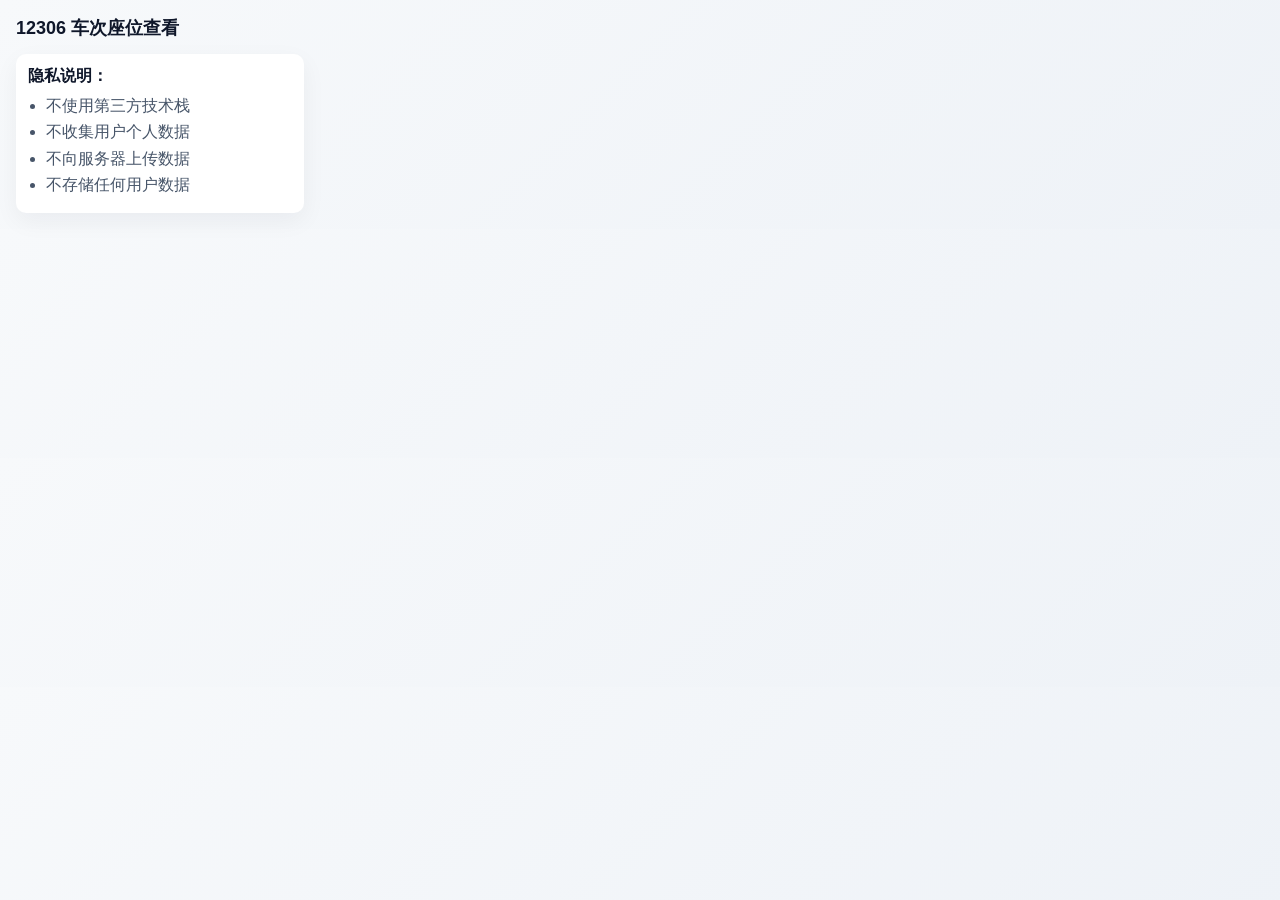
==== popup.html @ 26bcbe3a "我恨二手句" ====
<!doctype html>
<html lang="zh-CN">
<head>
  <meta charset="UTF-8">
  <meta name="viewport" content="width=device-width, initial-scale=1.0">
  <title>12306 车次座位查看</title>
  <link rel="stylesheet" href="styles/popup.css">
</head>
<body>
  <header>
    <div class="title">12306 车次座位查看</div>
  </header>

  <section class="tips">
    <div class="tip-title">隐私说明：</div>
    <ul>
      <li>不使用第三方技术栈</li>
      <li>不收集用户个人数据</li>
      <li>不向服务器上传数据</li>
      <li>不存储任何用户数据</li>
    </ul>
  </section>
</body>
</html>
---- styles/popup.css ----
* {
  box-sizing: border-box;
}

body {
  font-family: "Segoe UI", "PingFang SC", sans-serif;
  margin: 0;
  padding: 16px;
  width: 320px;
  color: #0f172a;
  background: linear-gradient(135deg, #f7f9fb 0%, #eef2f7 100%);
}

header {
  display: flex;
  justify-content: space-between;
  align-items: center;
  margin-bottom: 12px;
}

.title {
  font-size: 18px;
  font-weight: 700;
}

.tag {
  font-size: 12px;
  color: #0ea5e9;
  border: 1px solid #0ea5e9;
  padding: 2px 8px;
  border-radius: 999px;
  background: #e0f2fe;
}

.card {
  background: #fff;
  padding: 14px;
  border-radius: 10px;
  box-shadow: 0 8px 24px rgba(15, 23, 42, 0.08);
}

.card-title {
  font-weight: 700;
  margin-bottom: 6px;
  font-size: 15px;
}

.card-desc {
  margin: 0;
  color: #475569;
  line-height: 1.5;
}

.tips {
  margin-top: 14px;
  padding: 12px;
  background: #fff;
  border-radius: 10px;
  box-shadow: 0 8px 24px rgba(15, 23, 42, 0.05);
}

.tip-title {
  font-weight: 600;
  margin-bottom: 8px;
}

.tips ul {
  margin: 0;
  padding-left: 18px;
  color: #475569;
}

.tips li {
  margin-bottom: 4px;
  line-height: 1.4;
}
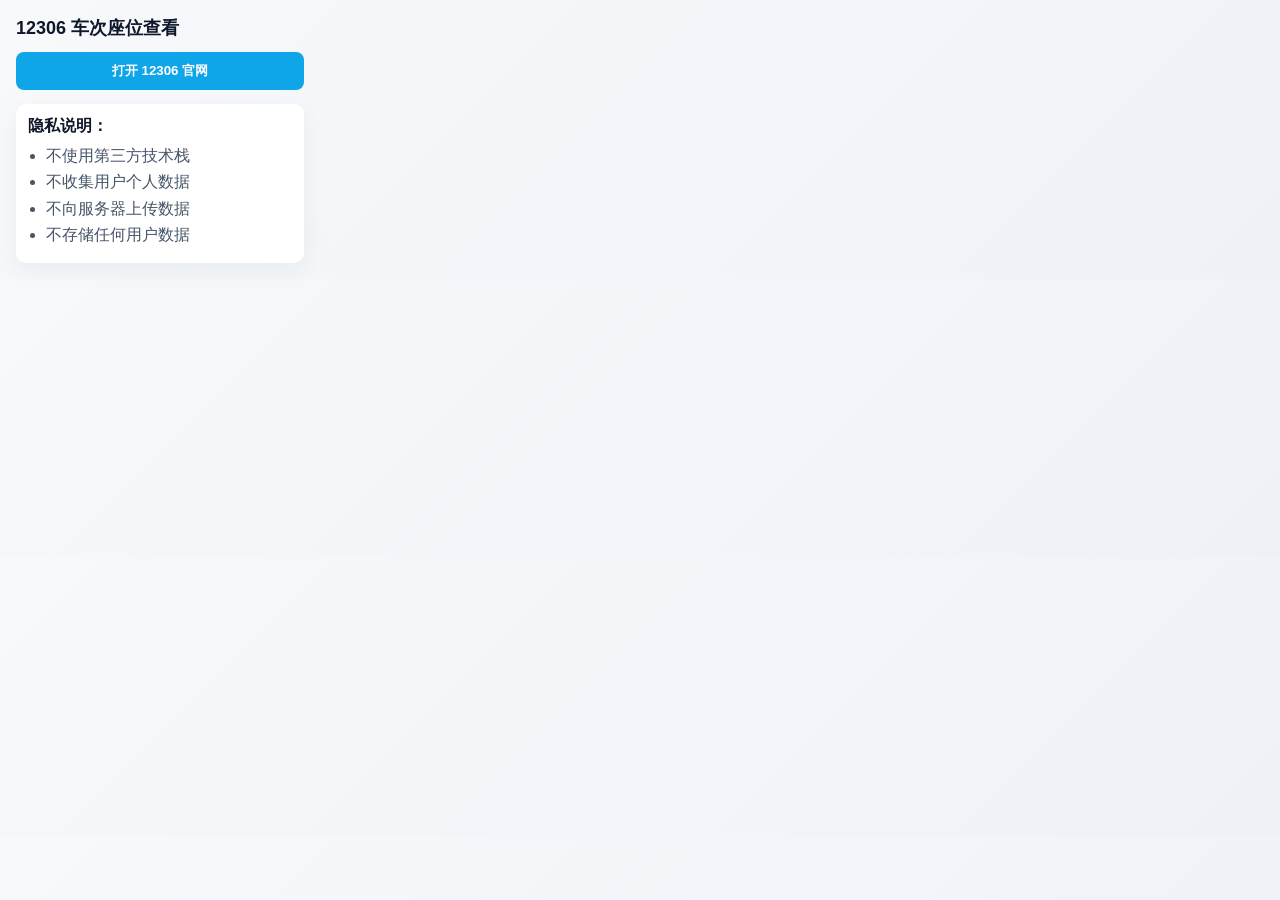
==== commit e98f0358: "popup 增加主页链接" ====
--- a/popup.html
+++ b/popup.html
@@ -11,6 +11,10 @@
     <div class="title">12306 车次座位查看</div>
   </header>
 
+  <section class="actions">
+    <button id="go12306" type="button">打开 12306 官网</button>
+  </section>
+
   <section class="tips">
     <div class="tip-title">隐私说明：</div>
     <ul>
@@ -20,5 +24,7 @@
       <li>不存储任何用户数据</li>
     </ul>
   </section>
+
+  <script src="scripts/popup.js"></script>
 </body>
 </html>
--- a/styles/popup.css
+++ b/styles/popup.css
@@ -21,6 +21,31 @@
 .title {
   font-size: 18px;
   font-weight: 700;
+}
+
+.actions {
+  margin: 12px 0;
+}
+
+.actions button {
+  width: 100%;
+  padding: 10px;
+  border: none;
+  border-radius: 8px;
+  background: #0ea5e9;
+  color: #fff;
+  font-weight: 600;
+  cursor: pointer;
+  transition: transform 120ms ease, box-shadow 120ms ease, background 120ms ease;
+}
+
+.actions button:hover {
+  background: #0284c7;
+}
+
+.actions button:active {
+  transform: translateY(1px);
+  box-shadow: inset 0 2px 4px rgba(0, 0, 0, 0.2);
 }
 
 .tag {
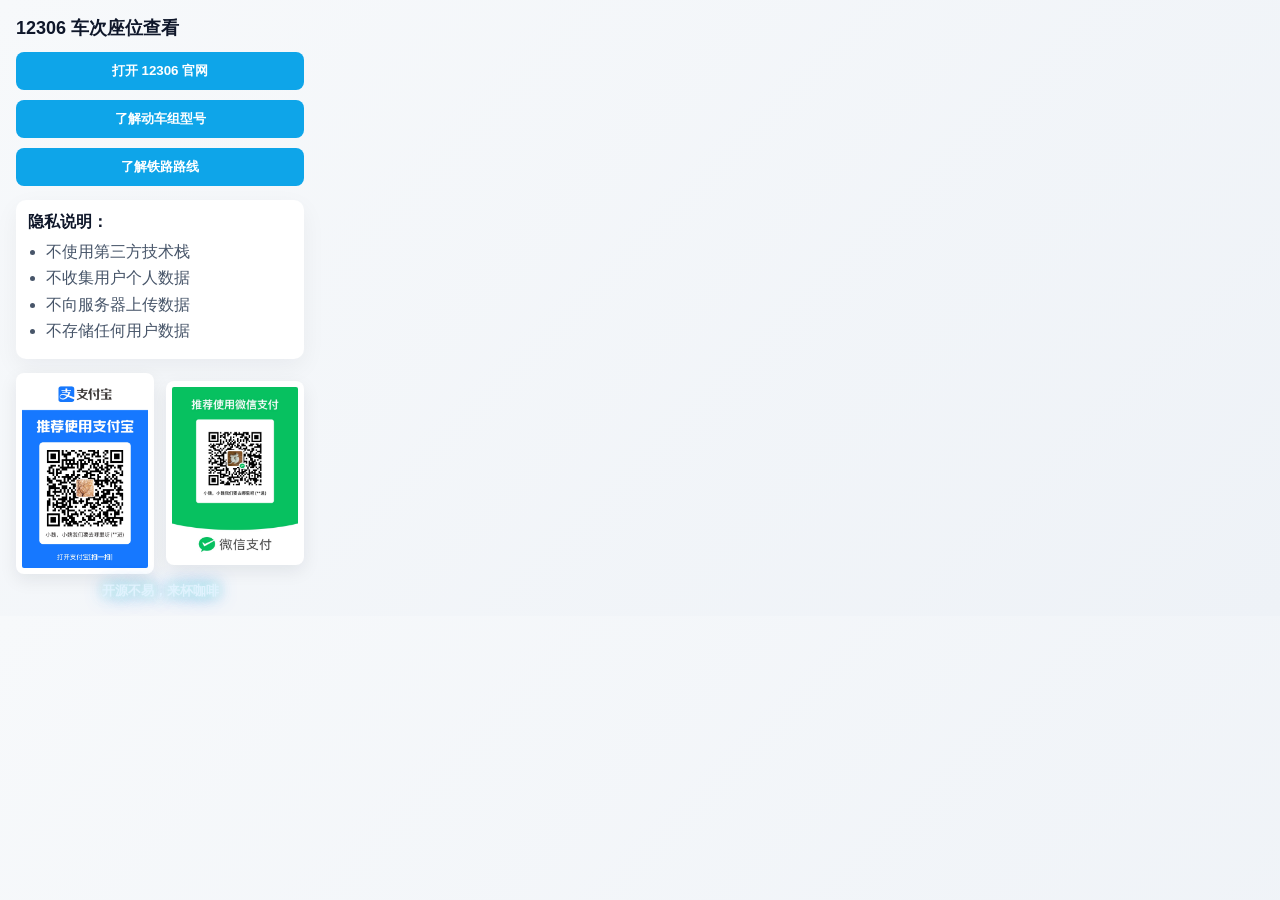
==== commit e843ec9a: "增加一些信息展示" ====
--- a/popup.html
+++ b/popup.html
@@ -13,6 +13,8 @@
 
   <section class="actions">
     <button id="go12306" type="button">打开 12306 官网</button>
+    <button id="goTrains" type="button">了解动车组型号</button>
+    <button id="goRailroads" type="button">了解铁路路线</button>
   </section>
 
   <section class="tips">
@@ -25,6 +27,13 @@
     </ul>
   </section>
 
+  <section class="payments">
+    <img src="images/AliPay.png" alt="AliPay">
+    <img src="images/WeChatPay.png" alt="WeChatPay">
+  </section>
+
+  <div class="payments-note">开源不易，来杯咖啡</div>
+
   <script src="scripts/popup.js"></script>
 </body>
 </html>
--- a/styles/popup.css
+++ b/styles/popup.css
@@ -25,6 +25,8 @@
 
 .actions {
   margin: 12px 0;
+  display: grid;
+  gap: 10px;
 }
 
 .actions button {
@@ -99,3 +101,42 @@
   margin-bottom: 4px;
   line-height: 1.4;
 }
+
+.payments {
+  margin-top: 14px;
+  display: flex;
+  gap: 10px;
+  align-items: center;
+  justify-content: space-between;
+}
+
+.payments img {
+  width: 48%;
+  display: block;
+  border-radius: 8px;
+  background: #fff;
+  padding: 6px;
+  box-shadow: 0 6px 18px rgba(15, 23, 42, 0.08);
+}
+
+.payments-note {
+  width: 100%;
+  text-align: center;
+  margin-top: 8px;
+  color: #e0f2fe;
+  font-size: 13px;
+  font-weight: 700;
+  text-shadow:
+    0 0 6px rgba(255, 255, 255, 0.6),
+    0 0 12px rgba(94, 234, 212, 0.7),
+    0 0 18px rgba(59, 130, 246, 0.7);
+  animation: neon-cycle 2.4s linear infinite;
+}
+
+@keyframes neon-cycle {
+  0% { color: #e0f2fe; text-shadow: 0 0 6px rgba(255,255,255,0.6), 0 0 12px rgba(94,234,212,0.7), 0 0 18px rgba(59,130,246,0.7); }
+  25% { color: #fca5a5; text-shadow: 0 0 6px rgba(255,255,255,0.6), 0 0 12px rgba(248,113,113,0.7), 0 0 18px rgba(251,191,36,0.7); }
+  50% { color: #a5b4fc; text-shadow: 0 0 6px rgba(255,255,255,0.6), 0 0 12px rgba(129,140,248,0.7), 0 0 18px rgba(99,102,241,0.7); }
+  75% { color: #f9a8d4; text-shadow: 0 0 6px rgba(255,255,255,0.6), 0 0 12px rgba(244,114,182,0.7), 0 0 18px rgba(236,72,153,0.7); }
+  100% { color: #e0f2fe; text-shadow: 0 0 6px rgba(255,255,255,0.6), 0 0 12px rgba(94,234,212,0.7), 0 0 18px rgba(59,130,246,0.7); }
+}
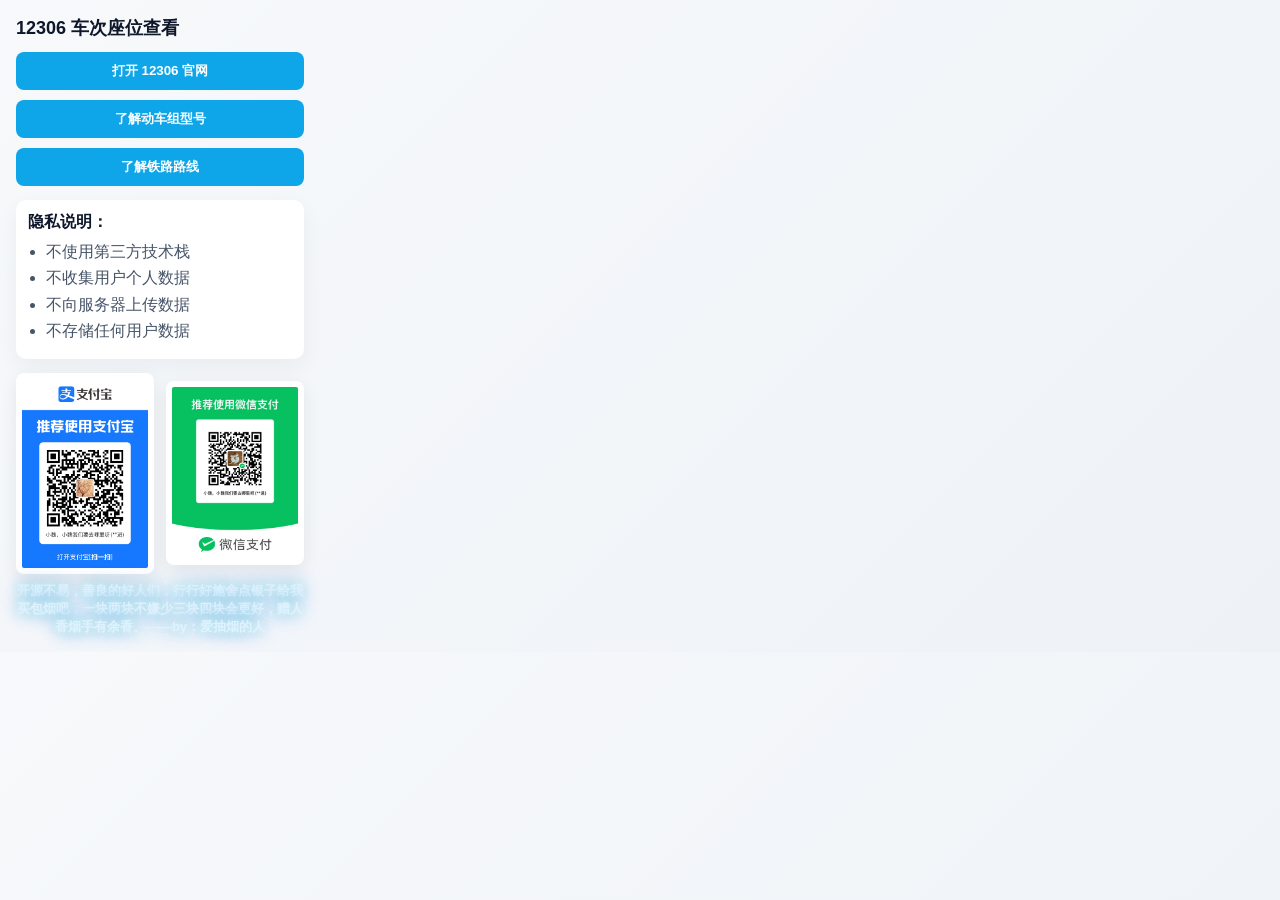
==== commit 8ce7ca6d: "data" ====
--- a/popup.html
+++ b/popup.html
@@ -32,7 +32,7 @@
     <img src="images/WeChatPay.png" alt="WeChatPay">
   </section>
 
-  <div class="payments-note">开源不易，来杯咖啡</div>
+  <div class="payments-note">开源不易，善良的好人们，行行好施舍点银子给我买包烟吧，一块两块不嫌少三块四块会更好，赠人香烟手有余香。——by：爱抽烟的人</div>
 
   <script src="scripts/popup.js"></script>
 </body>
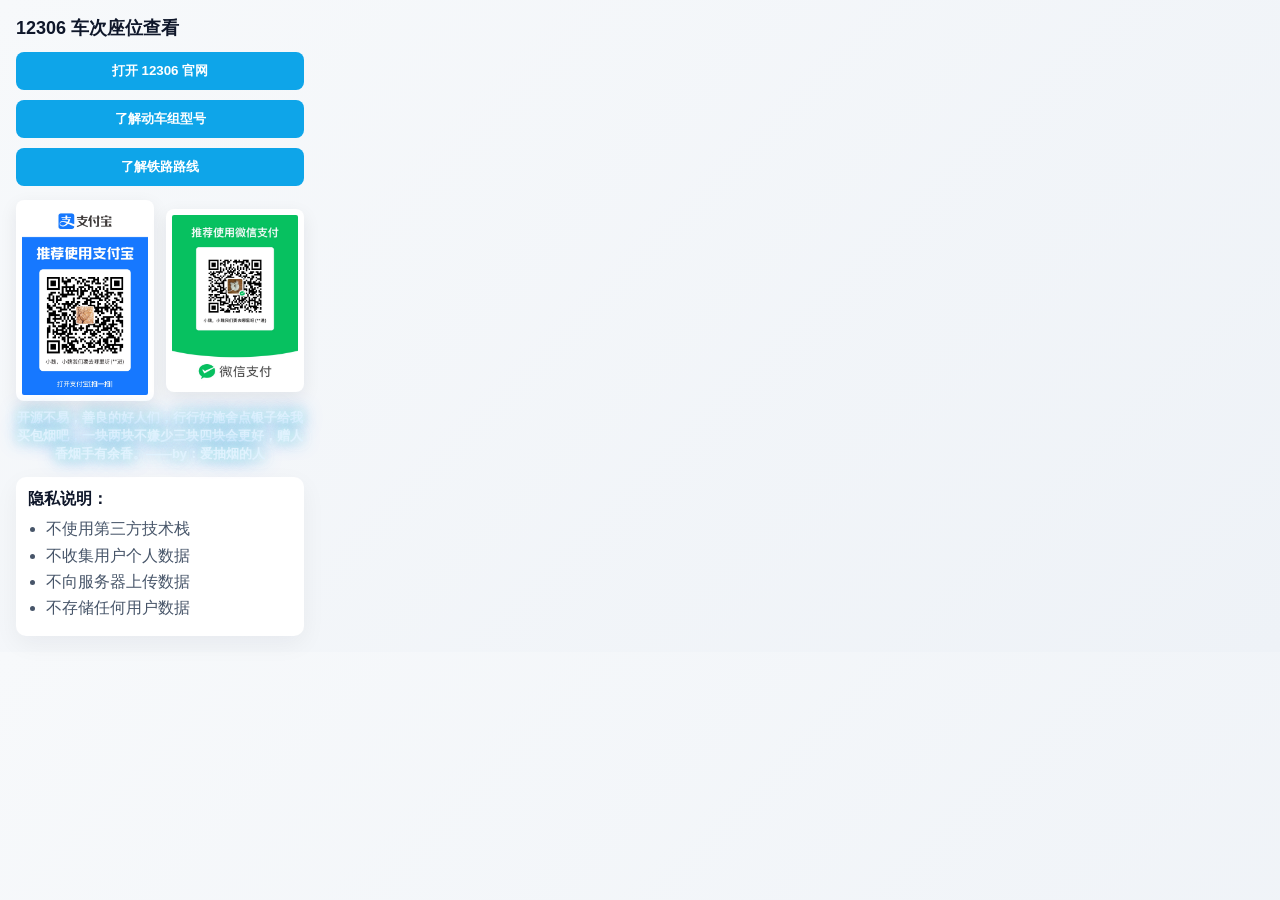
==== commit 551e454c: "显示价格，不需要点击才能看得到了" ====
--- a/popup.html
+++ b/popup.html
@@ -1,11 +1,13 @@
 <!doctype html>
 <html lang="zh-CN">
+
 <head>
   <meta charset="UTF-8">
   <meta name="viewport" content="width=device-width, initial-scale=1.0">
   <title>12306 车次座位查看</title>
   <link rel="stylesheet" href="styles/popup.css">
 </head>
+
 <body>
   <header>
     <div class="title">12306 车次座位查看</div>
@@ -17,6 +19,15 @@
     <button id="goRailroads" type="button">了解铁路路线</button>
   </section>
 
+
+
+  <section class="payments">
+    <img src="images/AliPay.png" alt="AliPay">
+    <img src="images/WeChatPay.png" alt="WeChatPay">
+  </section>
+
+  <div class="payments-note">开源不易，善良的好人们，行行好施舍点银子给我买包烟吧，一块两块不嫌少三块四块会更好，赠人香烟手有余香。——by：爱抽烟的人</div>
+
   <section class="tips">
     <div class="tip-title">隐私说明：</div>
     <ul>
@@ -26,14 +37,7 @@
       <li>不存储任何用户数据</li>
     </ul>
   </section>
-
-  <section class="payments">
-    <img src="images/AliPay.png" alt="AliPay">
-    <img src="images/WeChatPay.png" alt="WeChatPay">
-  </section>
-
-  <div class="payments-note">开源不易，善良的好人们，行行好施舍点银子给我买包烟吧，一块两块不嫌少三块四块会更好，赠人香烟手有余香。——by：爱抽烟的人</div>
-
   <script src="scripts/popup.js"></script>
 </body>
-</html>
+
+</html>
